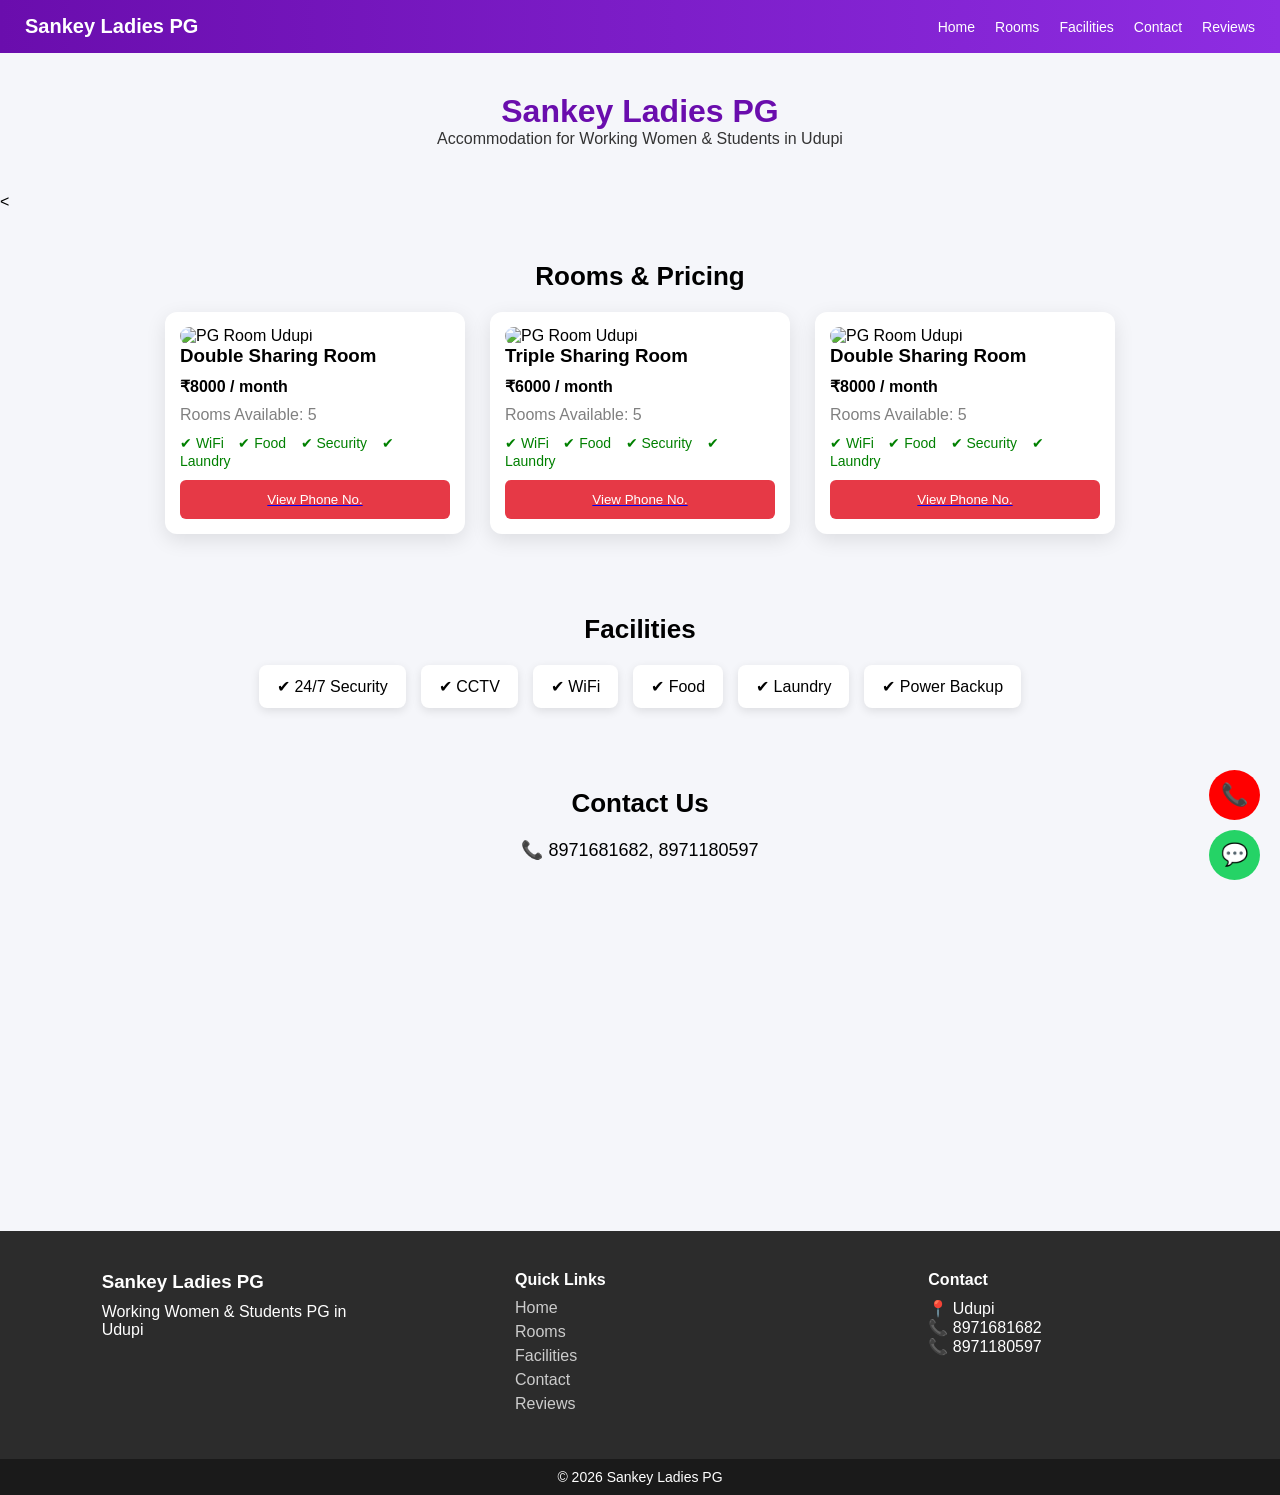
==== index.html @ 382aae5c "Add files via upload" ====
<!DOCTYPE html>
<html lang="en">
<head>
    <meta charset="UTF-8">
    <meta name="viewport" content="width=device-width, initial-scale=1.0">

    <!-- ✅ SEO -->
    <title>Sankey Ladies PG | Working Women & Students PG in Udupi</title>
    <meta name="description" content="Safe and affordable ladies PG in Udupi for working women and students. WiFi, food, security & laundry available. Call now.">
    <meta name="keywords" content="Ladies PG Udupi, girls hostel Udupi, Sankey PG, working women PG Udupi">
    <meta name="author" content="Sankey Ladies PG">

    <link rel="stylesheet" href="style.css">
</head>

<body>

<!-- ================= NAVBAR ================= -->
<nav class="navbar">
    <div class="logo">Sankey Ladies PG</div>

    <!-- ☰ MENU BUTTON -->
    <div class="menu-toggle" onclick="toggleMenu()">☰</div>

    <ul class="nav-links" id="navLinks">
        <li><a href="index.html">Home</a></li>
        <li><a href="rooms.html">Rooms</a></li>
        <li><a href="facilities.html">Facilities</a></li>
        <li><a href="contact.html">Contact</a></li>
        <li><a href="reviews.html">Reviews</a></li>
    </ul>
</nav>

<!-- ================= HOME ================= -->
<section id="home">
    <h1 class="title">Sankey Ladies PG</h1>
    <p class="subtitle">Accommodation for Working Women & Students in Udupi</p>
</section>

<!-- ================= ROOMS ================= -->
<<section id="rooms">
    <h2 class="section-title">Rooms & Pricing</h2>

    <!-- 🔥 ONE CONTAINER ONLY -->
    <div class="container">

        <!-- CARD 1 -->
        <div class="card">
            <img src="images/pg-room2.jpg" alt="PG Room Udupi">
            <h3>Double Sharing Room</h3>
            <p class="price">₹8000 / month</p>
            <p class="available">Rooms Available: 5</p>

            <div class="amenities">
                <span>✔ WiFi</span>
                <span>✔ Food</span>
                <span>✔ Security</span>
                <span>✔ Laundry</span>
            </div>

            <a href="contact.html">
                <button class="btn">View Phone No.</button>
            </a>
        </div>

        <!-- CARD 2 -->
        <div class="card">
            <img src="images/pg-room3.jpg" alt="PG Room Udupi">
            <h3>Triple Sharing Room</h3>
            <p class="price">₹6000 / month</p>
            <p class="available">Rooms Available: 5</p>

            <div class="amenities">
                <span>✔ WiFi</span>
                <span>✔ Food</span>
                <span>✔ Security</span>
                <span>✔ Laundry</span>
            </div>

            <a href="contact.html">
                <button class="btn">View Phone No.</button>
            </a>
        </div>

        <!-- CARD 3 -->
        <div class="card">
            <img src="images/pg-room22.jpg" alt="PG Room Udupi">
            <h3>Double Sharing Room</h3>
            <p class="price">₹8000 / month</p>
            <p class="available">Rooms Available: 5</p>

            <div class="amenities">
                <span>✔ WiFi</span>
                <span>✔ Food</span>
                <span>✔ Security</span>
                <span>✔ Laundry</span>
            </div>

            <a href="contact.html">
                <button class="btn">View Phone No.</button>
            </a>
        </div>

    </div>
</section>

<!-- ================= FACILITIES ================= -->
<section id="facilities">
    <h2 class="section-title">Facilities</h2>

    <div class="facility-box">
        <div>✔ 24/7 Security</div>
        <div>✔ CCTV</div>
        <div>✔ WiFi</div>
        <div>✔ Food</div>
        <div>✔ Laundry</div>
        <div>✔ Power Backup</div>
    </div>
</section>

<!-- ================= CONTACT ================= -->
<section id="contact">
    <h2 class="section-title">Contact Us</h2>

    <p class="contact-text">
        📞 8971681682, 8971180597
    </p>

    <div class="map">
        <iframe 
            src="https://www.google.com/maps?q=Swathi+Residency+Udupi+Karnataka&output=embed"
            loading="lazy">
        </iframe>
    </div>
</section>

<!-- ================= FOOTER ================= -->
<footer class="footer">
    <div class="footer-container">
        <div class="footer-col">
            <h3>Sankey Ladies PG</h3>
            <p>Working Women & Students PG in Udupi</p>
        </div>

        <div class="footer-col">
            <h4>Quick Links</h4>
            <ul>
                <li><a href="index.html">Home</a></li>
                <li><a href="rooms.html">Rooms</a></li>
                <li><a href="facilities.html">Facilities</a></li>
                <li><a href="contact.html">Contact</a></li>
                <li><a href="reviews.html">Reviews</a></li>
            </ul>
        </div>

        <div class="footer-col">
            <h4>Contact</h4>
            <p>📍 Udupi</p>
            <p>📞 8971681682</p>
            <p>📞 8971180597</p>
        </div>
    </div>

    <div class="footer-bottom">
        © 2026 Sankey Ladies PG
    </div>
</footer>

<!-- ================= FLOAT BUTTONS ================= -->

<!-- WhatsApp -->
<a href="https://wa.me/918971681682" class="whatsapp" target="_blank">💬</a>

<!-- Call -->
<a href="tel:8971681682" class="call">📞</a>

<!-- ================= SCRIPT ================= -->
<script>
function toggleMenu() {
    document.getElementById("navLinks").classList.toggle("show");
}
</script>

</body>
</html>
---- style.css ----
/* ================= RESET ================= */
* {
    margin: 0;
    padding: 0;
    box-sizing: border-box;
}

html {
    scroll-behavior: smooth;
}

body {
    font-family: Arial, sans-serif;
    background: #f5f6fa;
}

/* ================= NAVBAR ================= */
.navbar {
    display: flex;
    justify-content: space-between;
    align-items: center;
    background: linear-gradient(90deg, #6a0dad, #8e2de2);
    padding: 15px 25px;
    color: white;
    position: sticky;
    top: 0;
    z-index: 1000;
}

/* LOGO */
.logo {
    font-size: 20px;
    font-weight: bold;
}

/* NAV LINKS */
.nav-links {
    list-style: none;
    display: flex;
    gap: 20px;
}

.nav-links li a {
    text-decoration: none;
    color: white;
    font-size: 14px;
    transition: 0.3s;
}

.nav-links li a:hover {
    opacity: 0.8;
}

/* ================= MENU BUTTON ================= */
.menu-toggle {
    display: none;
    font-size: 26px;
    cursor: pointer;
}

/* ================= SECTIONS ================= */
section {
    padding: 30px 20px;
}

/* ================= TITLES ================= */
.title {
    text-align: center;
    color: #6a0dad;
    margin-top: 10px;
    font-size: 32px;
}

.subtitle {
    text-align: center;
    margin-bottom: 15px;
    color: #333;
}

.section-title {
    text-align: center;
    margin: 20px 0;
    font-size: 26px;
}

/* ================= CARDS ================= */
.container {
    display: flex;
    justify-content: center;
    gap: 25px;
    flex-wrap: wrap;
}

.card {
    background: white;
    width: 300px;
    border-radius: 12px;
    box-shadow: 0 6px 20px rgba(0,0,0,0.1);
    padding: 15px;
    transition: 0.3s;
}

.card:hover {
    transform: translateY(-6px);
}

.card img {
    width: 100%;
    height: 200px;
    object-fit: cover;
    border-radius: 10px;
}

/* TEXT */
.price {
    font-weight: bold;
    margin: 10px 0;
}

.available {
    color: gray;
}

/* AMENITIES */
.amenities {
    margin: 10px 0;
}

.amenities span {
    margin-right: 10px;
    color: green;
    font-size: 14px;
}

/* BUTTON */
button,
.btn {
    display: block;
    width: 100%;
    padding: 12px;
    background: #e63946;
    color: white;
    border: none;
    border-radius: 6px;
    cursor: pointer;
    margin-top: 10px;
}

button:hover,
.btn:hover {
    background: #d62828;
}

/* ================= FACILITIES ================= */
#facilities {
    text-align: center;
}

.facility-box {
    display: flex;
    justify-content: center;
    flex-wrap: wrap;
    gap: 15px;
}

.facility-box div {
    background: white;
    padding: 12px 18px;
    border-radius: 8px;
    box-shadow: 0 3px 10px rgba(0,0,0,0.1);
}

/* ================= CONTACT ================= */
.contact-text {
    text-align: center;
    font-size: 18px;
}

/* ================= MAP ================= */
.map {
    display: flex;
    justify-content: center;
    margin-top: 10px;
}

.map iframe {
    width: 80%;
    height: 300px;
    border-radius: 10px;
    border: none;
}

/* ================= FOOTER ================= */
.footer {
    background: #2c2c2c;
    color: white;
    margin-top: 30px;
}

.footer-container {
    display: flex;
    justify-content: space-around;
    flex-wrap: wrap;
    padding: 30px 20px;
}

.footer-col {
    width: 250px;
    margin: 10px;
}

.footer-col h3,
.footer-col h4 {
    margin-bottom: 10px;
}

.footer-col ul {
    list-style: none;
}

.footer-col ul li {
    margin: 6px 0;
}

.footer-col ul li a {
    text-decoration: none;
    color: #ccc;
}

.footer-col ul li a:hover {
    color: white;
}

.footer-bottom {
    text-align: center;
    padding: 10px;
    background: #1a1a1a;
    font-size: 14px;
}

/* ================= FLOAT BUTTONS ================= */
.whatsapp {
    position: fixed;
    bottom: 20px;
    right: 20px;
    background: #25D366;
    color: white;
    font-size: 22px;
    padding: 12px;
    border-radius: 50%;
    text-decoration: none;
}

.call {
    position: fixed;
    bottom: 80px;
    right: 20px;
    background: red;
    color: white;
    font-size: 22px;
    padding: 12px;
    border-radius: 50%;
    text-decoration: none;
}

/* ================= RESPONSIVE ================= */

/* TABLET */
@media (max-width: 900px) {
    .card {
        width: 260px;
    }

    .map iframe {
        width: 90%;
    }
}

/* MOBILE */
@media (max-width: 768px) {

    .menu-toggle {
        display: block;
    }

    .navbar {
        flex-wrap: wrap;
    }

    .nav-links {
        display: none;
        flex-direction: column;
        width: 100%;
        background: #6a0dad;
        margin-top: 10px;
        padding: 10px;
    }

    .nav-links.show {
        display: flex;
    }

    .nav-links li {
        width: 100%;
    }

    .nav-links li a {
        display: block;
        padding: 10px 0;
    }

    .card {
        width: 95%;
    }

    .map iframe {
        width: 95%;
    }

    .footer-container {
        flex-direction: column;
        text-align: center;
        align-items: center;
    }

    .footer-col {
        width: 100%;
    }
}

/* SMALL MOBILE */
@media (max-width: 480px) {
    .title {
        font-size: 24px;
    }

    .section-title {
        font-size: 22px;
    }

    .logo {
        font-size: 18px;
    }
}
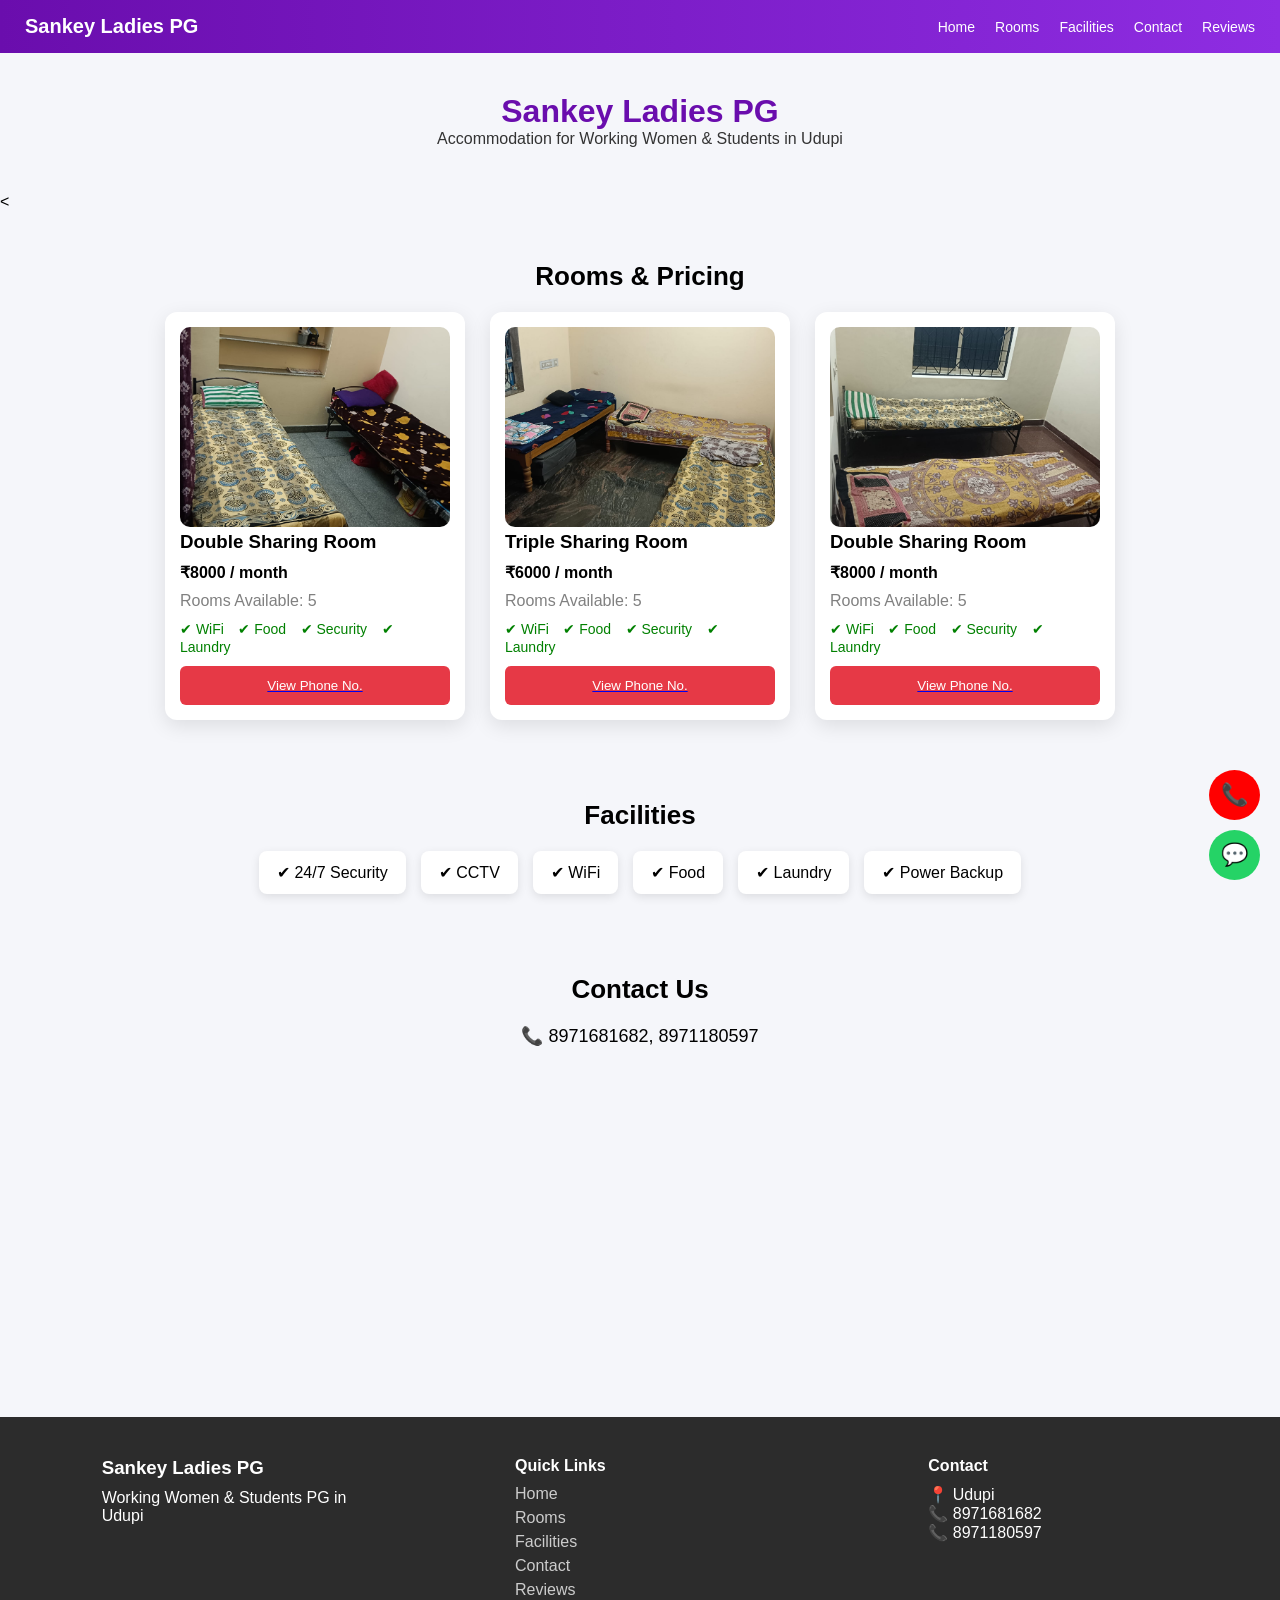
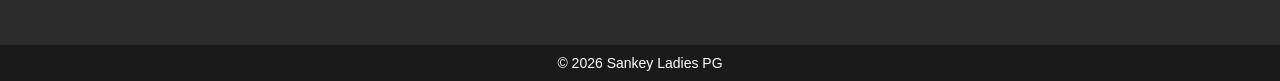
==== commit 5260640f: "Update index.html" ====
--- a/index.html
+++ b/index.html
@@ -46,7 +46,7 @@
 
         <!-- CARD 1 -->
         <div class="card">
-            <img src="images/pg-room2.jpg" alt="PG Room Udupi">
+           <img src="pg-room2.jpg" alt="PG Room Udupi">
             <h3>Double Sharing Room</h3>
             <p class="price">₹8000 / month</p>
             <p class="available">Rooms Available: 5</p>
@@ -65,7 +65,7 @@
 
         <!-- CARD 2 -->
         <div class="card">
-            <img src="images/pg-room3.jpg" alt="PG Room Udupi">
+            <img src="pg-room3.jpg" alt="PG Room Udupi">
             <h3>Triple Sharing Room</h3>
             <p class="price">₹6000 / month</p>
             <p class="available">Rooms Available: 5</p>
@@ -84,7 +84,7 @@
 
         <!-- CARD 3 -->
         <div class="card">
-            <img src="images/pg-room22.jpg" alt="PG Room Udupi">
+          <img src="pg-room22.jpg" alt="PG Room Udupi">
             <h3>Double Sharing Room</h3>
             <p class="price">₹8000 / month</p>
             <p class="available">Rooms Available: 5</p>
@@ -182,4 +182,4 @@
 </script>
 
 </body>
-</html>+</html>
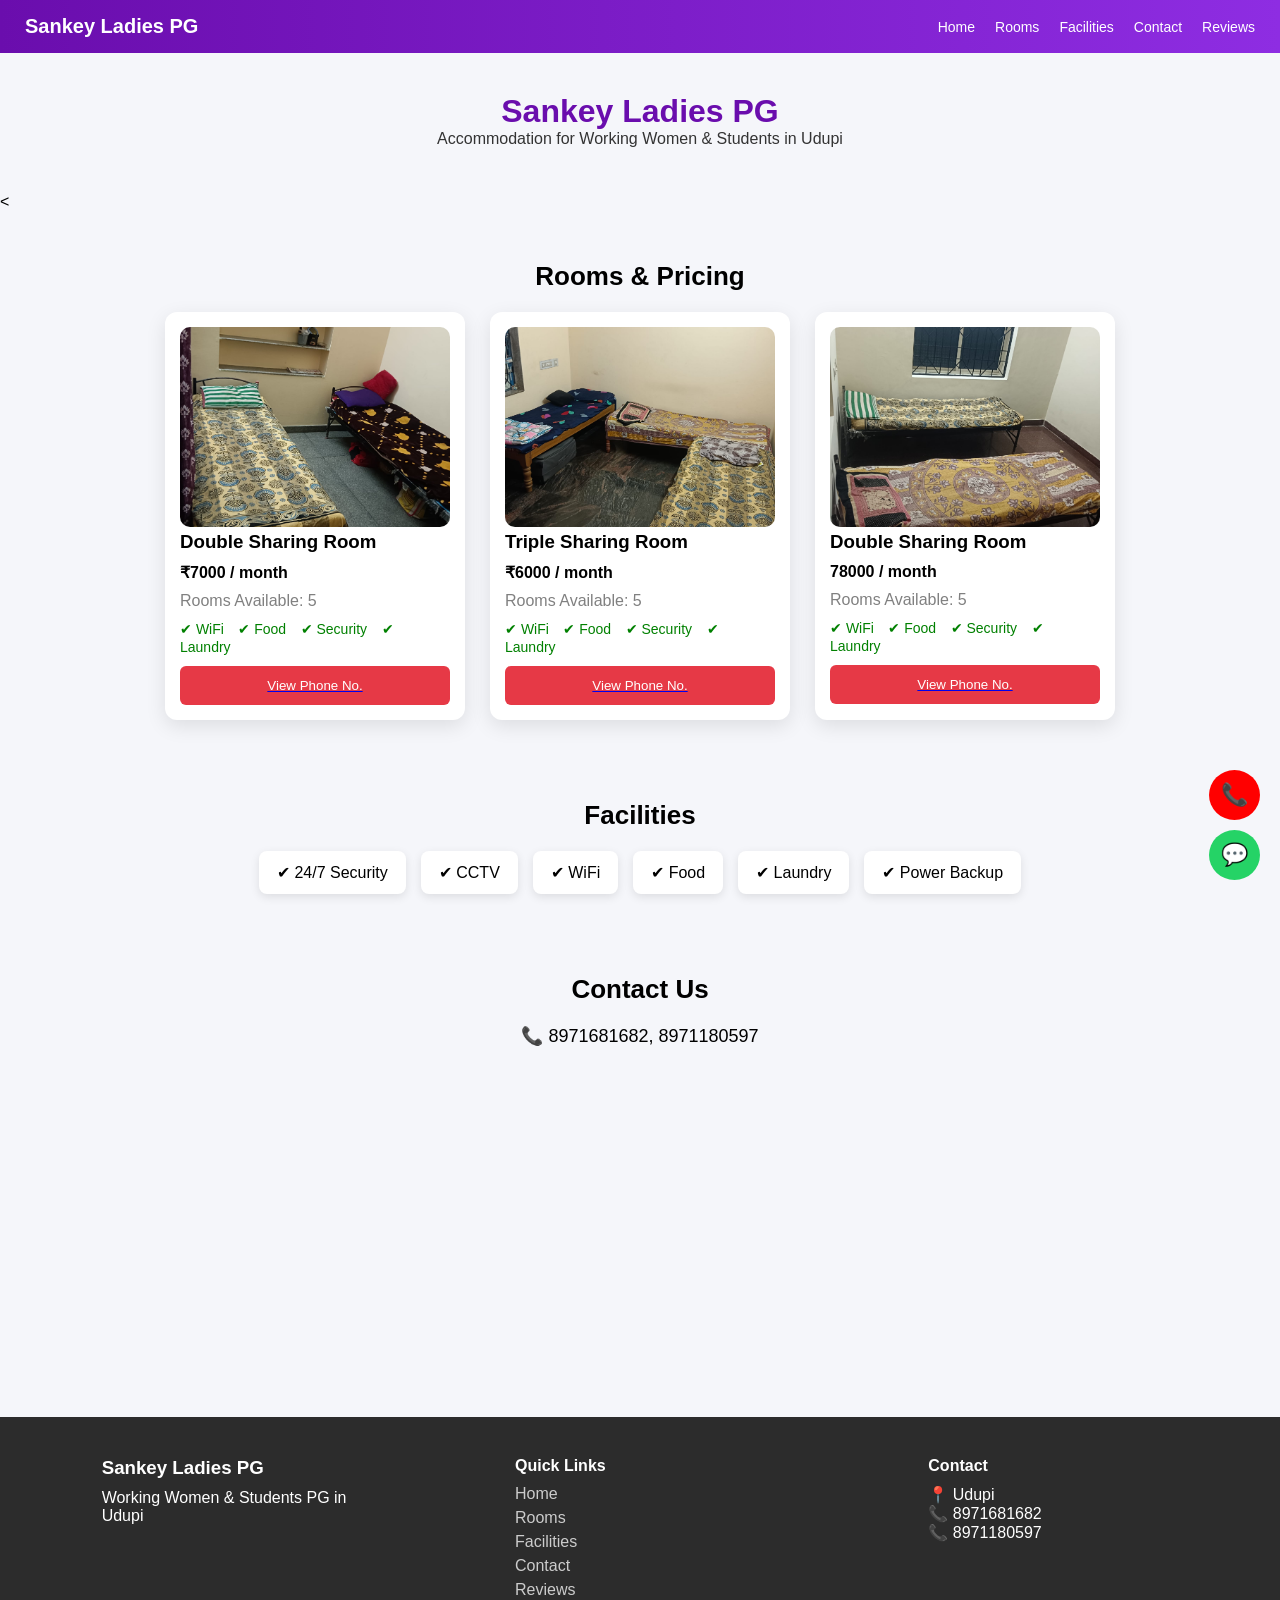
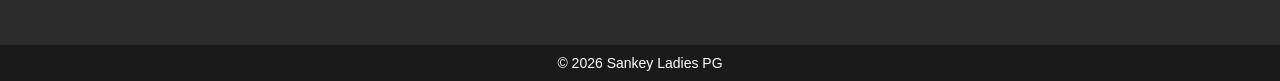
==== commit e6964bdf: "Update index.html" ====
--- a/index.html
+++ b/index.html
@@ -48,7 +48,7 @@
         <div class="card">
            <img src="pg-room2.jpg" alt="PG Room Udupi">
             <h3>Double Sharing Room</h3>
-            <p class="price">₹8000 / month</p>
+            <p class="price">₹7000 / month</p>
             <p class="available">Rooms Available: 5</p>
 
             <div class="amenities">
@@ -86,7 +86,7 @@
         <div class="card">
           <img src="pg-room22.jpg" alt="PG Room Udupi">
             <h3>Double Sharing Room</h3>
-            <p class="price">₹8000 / month</p>
+            <p class="price">78000 / month</p>
             <p class="available">Rooms Available: 5</p>
 
             <div class="amenities">
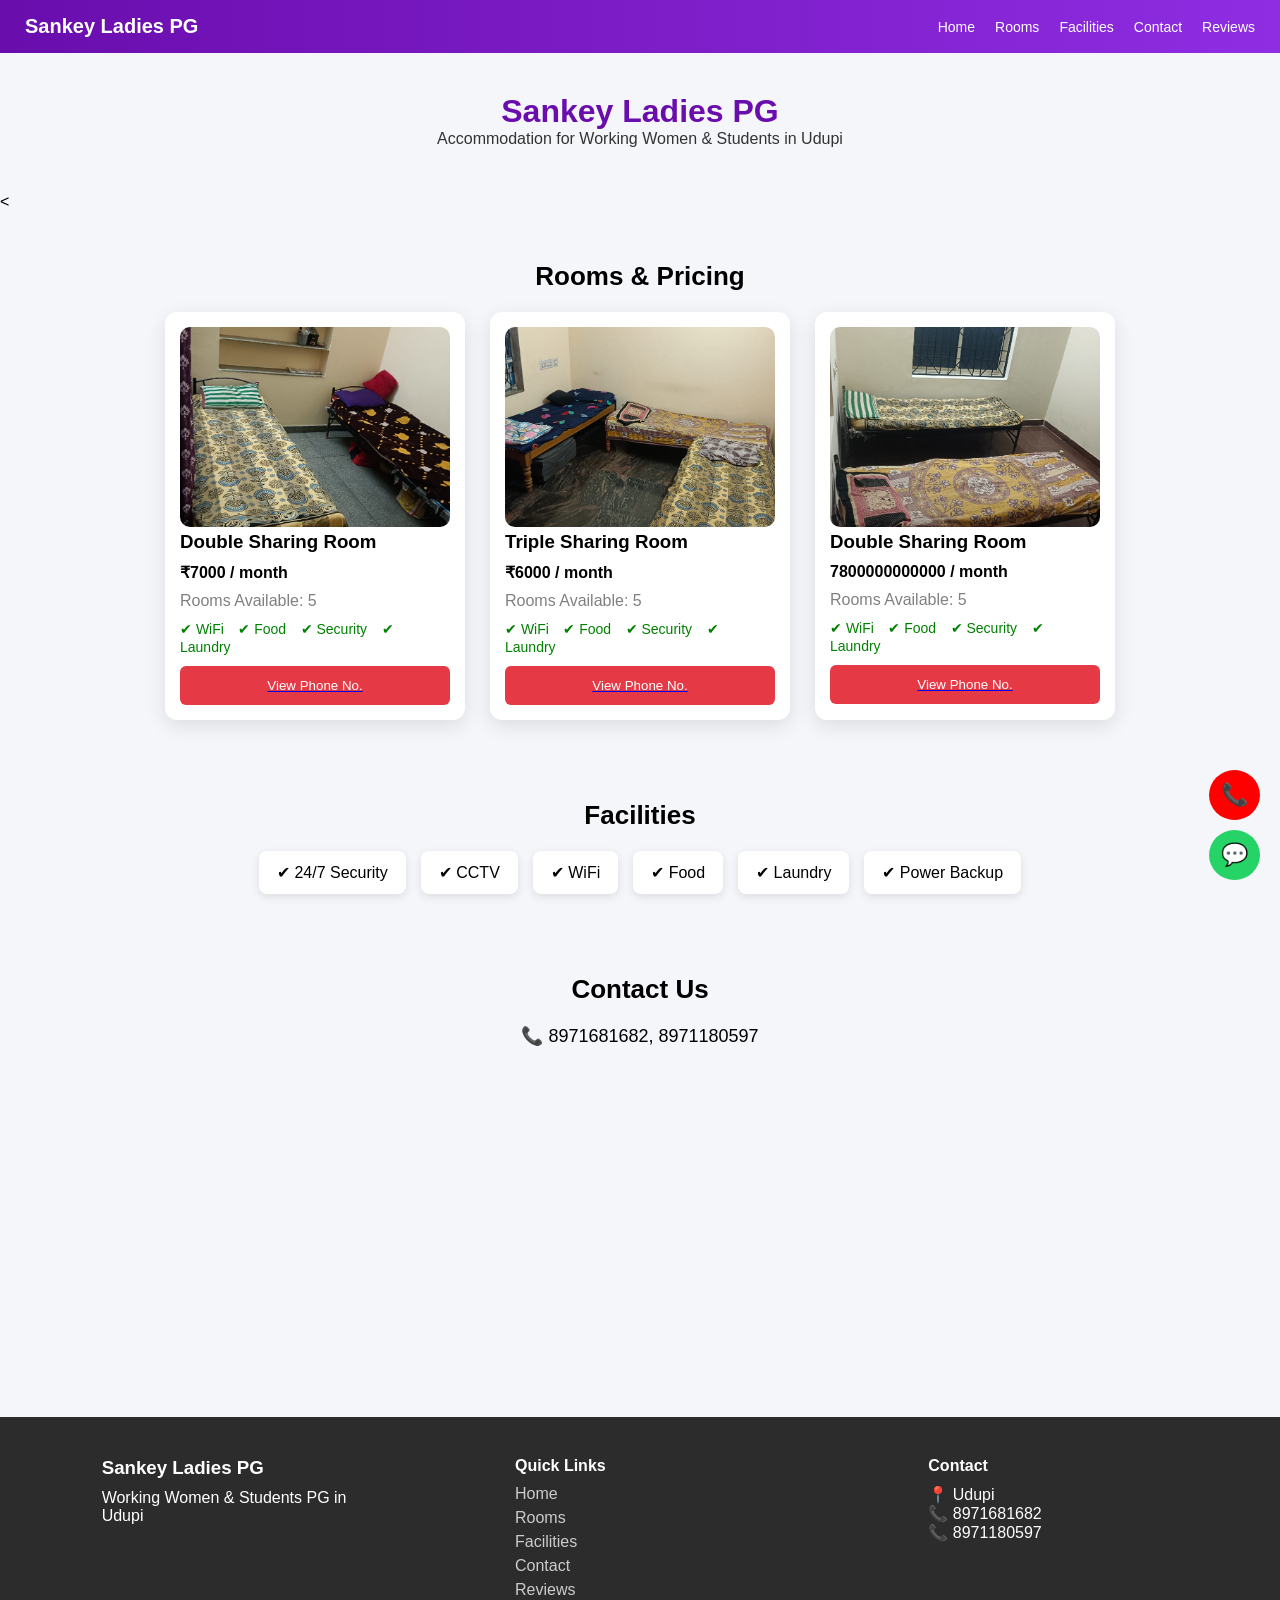
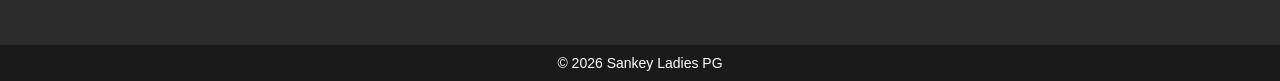
==== commit 70a4213a: "Update index.html" ====
--- a/index.html
+++ b/index.html
@@ -86,7 +86,7 @@
         <div class="card">
           <img src="pg-room22.jpg" alt="PG Room Udupi">
             <h3>Double Sharing Room</h3>
-            <p class="price">78000 / month</p>
+            <p class="price">7800000000000 / month</p>
             <p class="available">Rooms Available: 5</p>
 
             <div class="amenities">
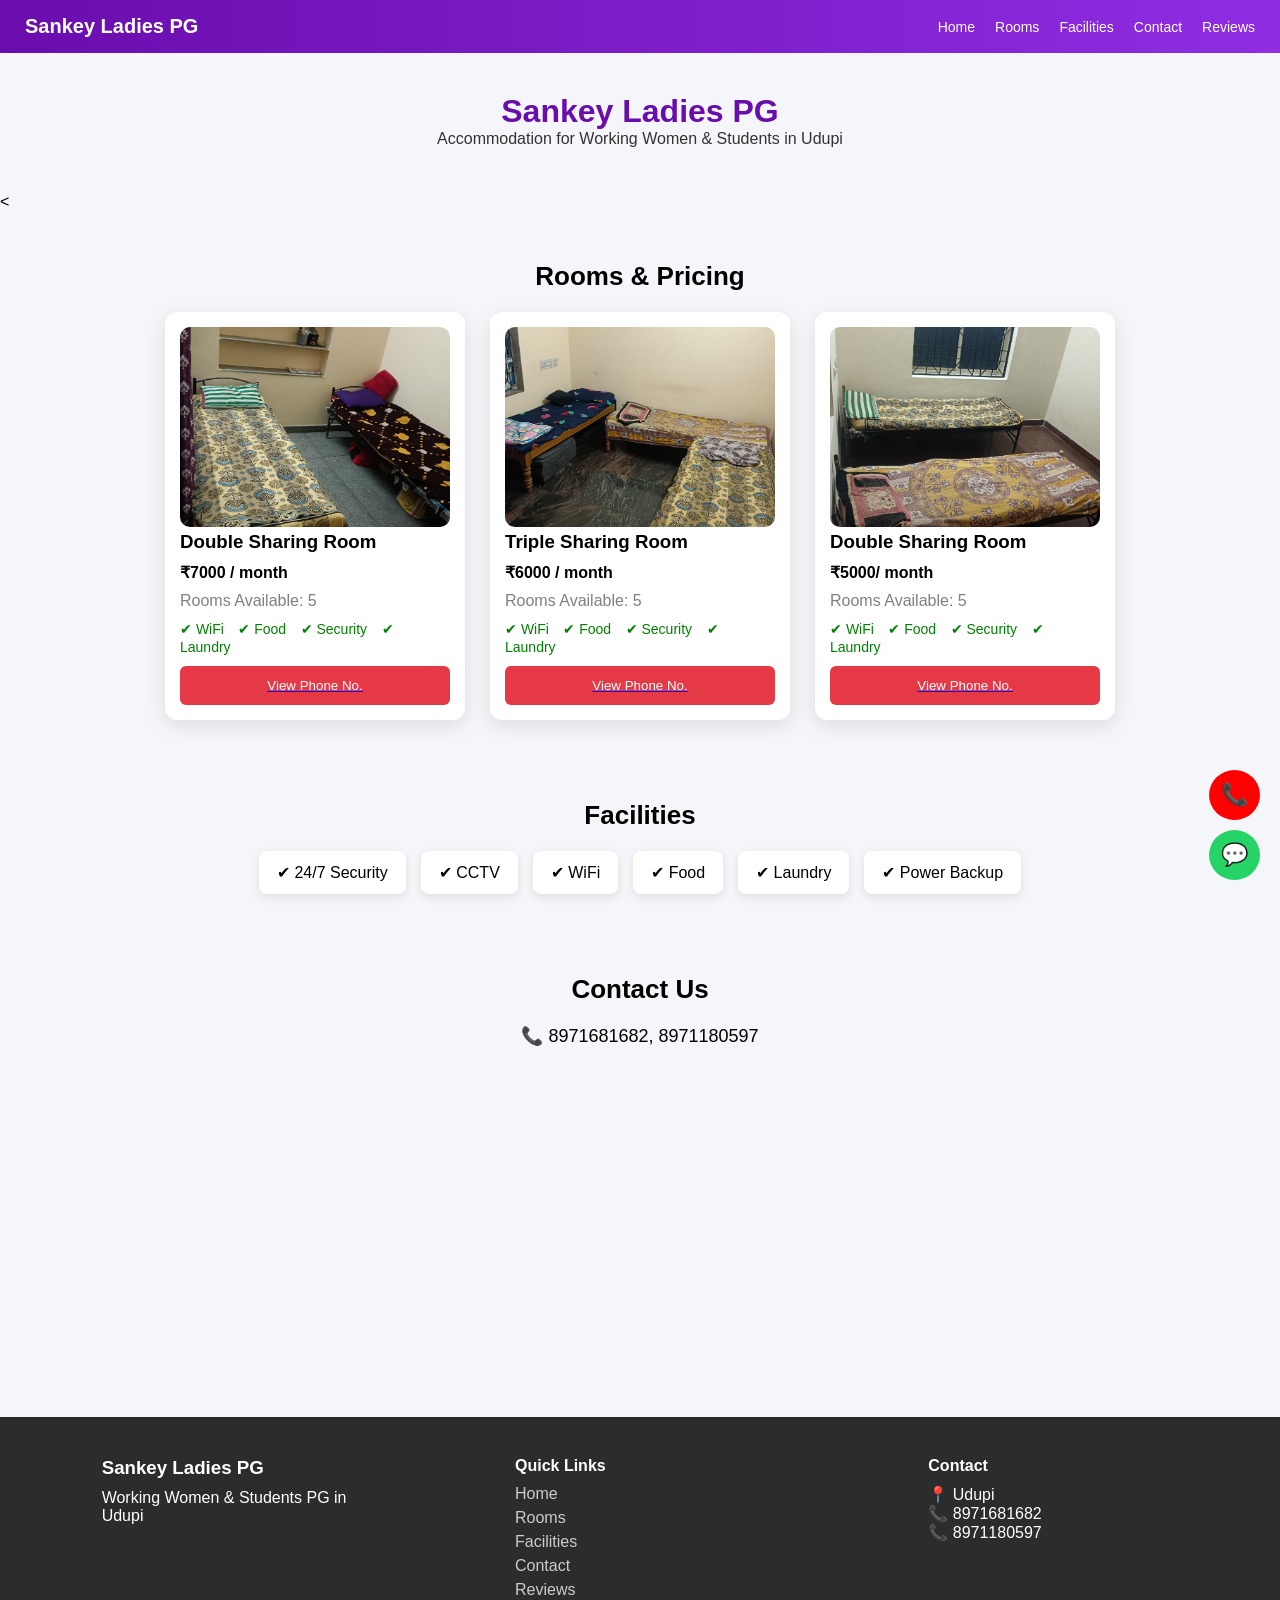
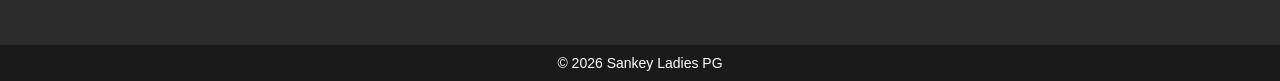
==== commit 19fbb730: "Update index.html" ====
--- a/index.html
+++ b/index.html
@@ -86,7 +86,7 @@
         <div class="card">
           <img src="pg-room22.jpg" alt="PG Room Udupi">
             <h3>Double Sharing Room</h3>
-            <p class="price">7800000000000 / month</p>
+            <p class="price">₹5000/ month</p>
             <p class="available">Rooms Available: 5</p>
 
             <div class="amenities">
